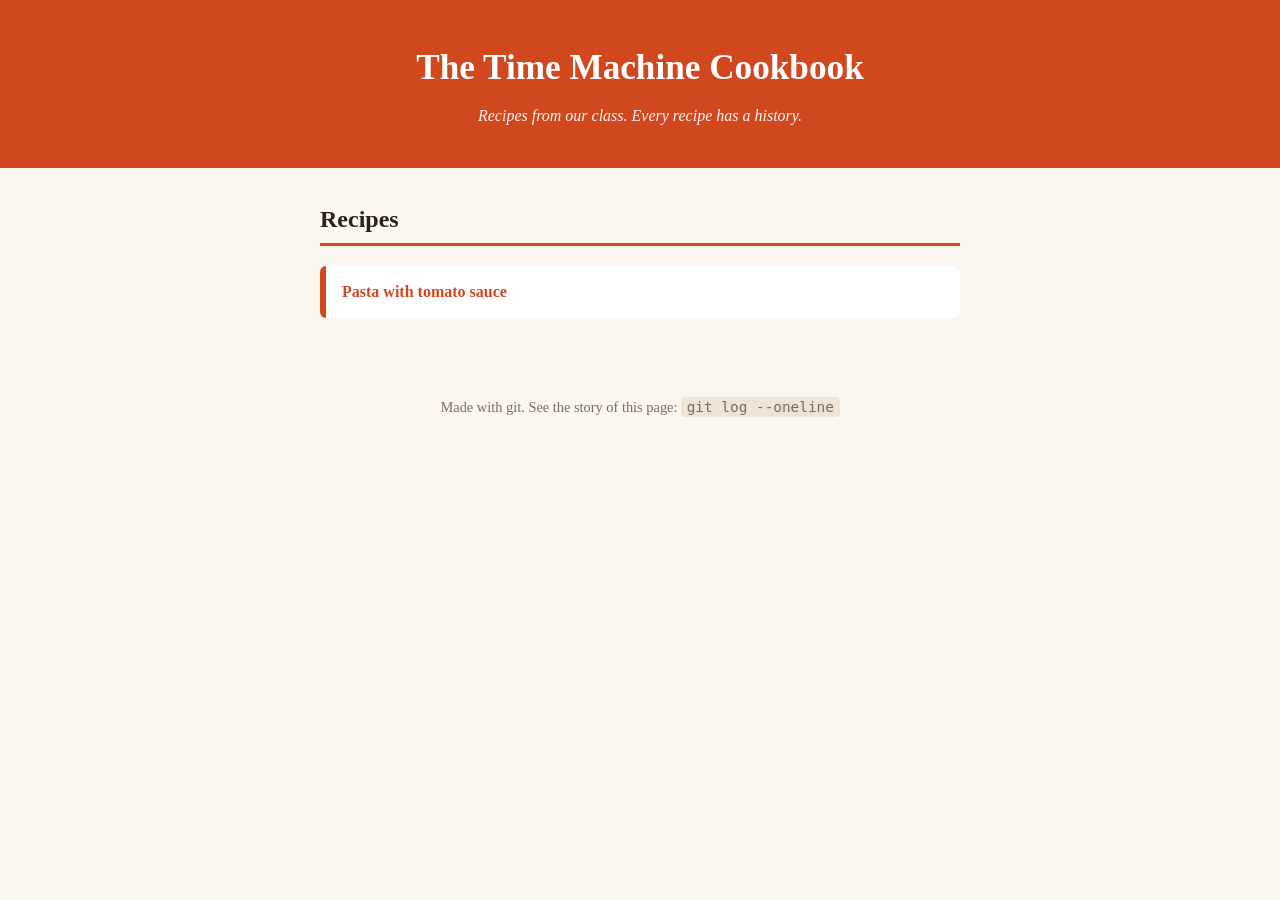
==== index.html @ 1de295b6 "Initial commit" ====
<!doctype html>
<html lang="en">
<head>
  <meta charset="utf-8">
  <meta name="viewport" content="width=device-width, initial-scale=1">
  <title>The Time Machine Cookbook</title>
  <link rel="stylesheet" href="style.css">
</head>
<body>
  <header>
    <h1>The Time Machine Cookbook</h1>
    <p class="tagline">Recipes from our class. Every recipe has a history.</p>
  </header>
  <main>
    <h2>Recipes</h2>
    <ul id="recipes">
      <li><a href="recipes/pasta.html">Pasta with tomato sauce</a></li>
      <!-- add your recipe link below this line -->
    </ul>
  </main>
  <footer>
    <p>Made with git. See the story of this page: <code>git log --oneline</code></p>
  </footer>
</body>
</html>
---- style.css ----
:root {
  --accent: #d1481f;
  --bg: #fbf6ee;
  --ink: #2a211b;
}
* { box-sizing: border-box; }
body {
  margin: 0;
  font-family: Georgia, "Times New Roman", serif;
  background: var(--bg);
  color: var(--ink);
  line-height: 1.6;
}
header {
  background: var(--accent);
  color: #fff;
  padding: 2.5rem 1rem;
  text-align: center;
}
header h1 { margin: 0 0 .4rem; font-size: 2.2rem; }
.tagline { margin: 0; font-style: italic; opacity: .95; }
main { max-width: 42rem; margin: 2rem auto; padding: 0 1rem; }
h2 { border-bottom: 3px solid var(--accent); padding-bottom: .3rem; }
ul#recipes { list-style: none; padding: 0; }
ul#recipes li {
  background: #fff;
  margin: .6rem 0;
  padding: .8rem 1rem;
  border-left: 6px solid var(--accent);
  border-radius: 6px;
}
a { color: var(--accent); font-weight: bold; text-decoration: none; }
a:hover { text-decoration: underline; }
.meta { color: #7a6c60; font-size: .9rem; }
footer { text-align: center; color: #7a6c60; padding: 2rem 1rem; font-size: .9rem; }
code { background: #efe5d7; padding: .1rem .35rem; border-radius: 4px; }
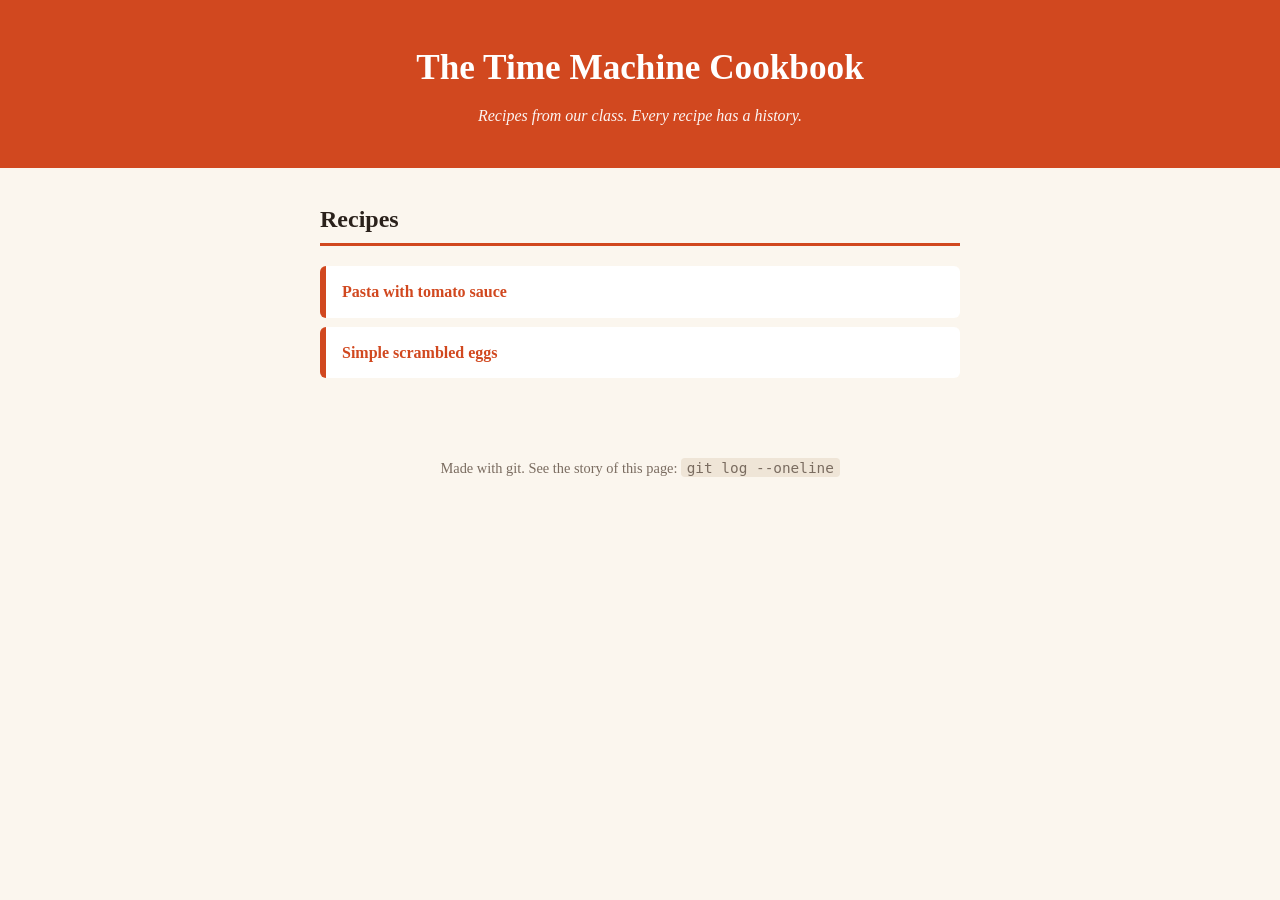
==== commit 5d29766b: "Add scrambled eggs to index" ====
--- a/index.html
+++ b/index.html
@@ -16,6 +16,7 @@
     <ul id="recipes">
       <li><a href="recipes/pasta.html">Pasta with tomato sauce</a></li>
       <!-- add your recipe link below this line -->
+      <li><a href="recipes/liam-scrambledeggs.html">Simple scrambled eggs</a></li>
     </ul>
   </main>
   <footer>
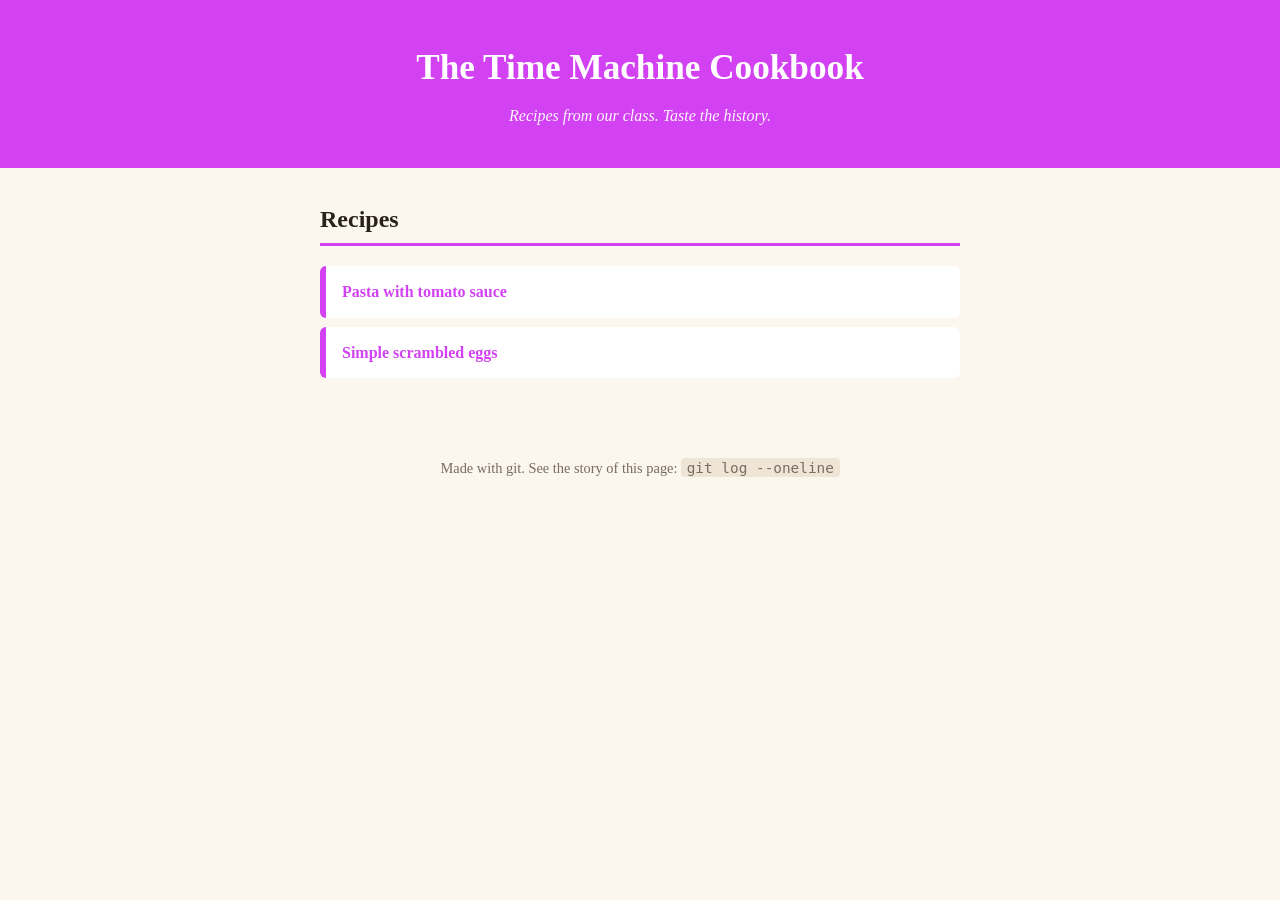
==== commit aaff234e: "tagline to taste the history" ====
--- a/index.html
+++ b/index.html
@@ -9,7 +9,7 @@
 <body>
   <header>
     <h1>The Time Machine Cookbook</h1>
-    <p class="tagline">Recipes from our class. Every recipe has a history.</p>
+    <p class="tagline">Recipes from our class. Taste the history.</p>
   </header>
   <main>
     <h2>Recipes</h2>
--- a/style.css
+++ b/style.css
@@ -1,5 +1,5 @@
 :root {
-  --accent: #d1481f;
+  --accent: #d242f3;
   --bg: #fbf6ee;
   --ink: #2a211b;
 }
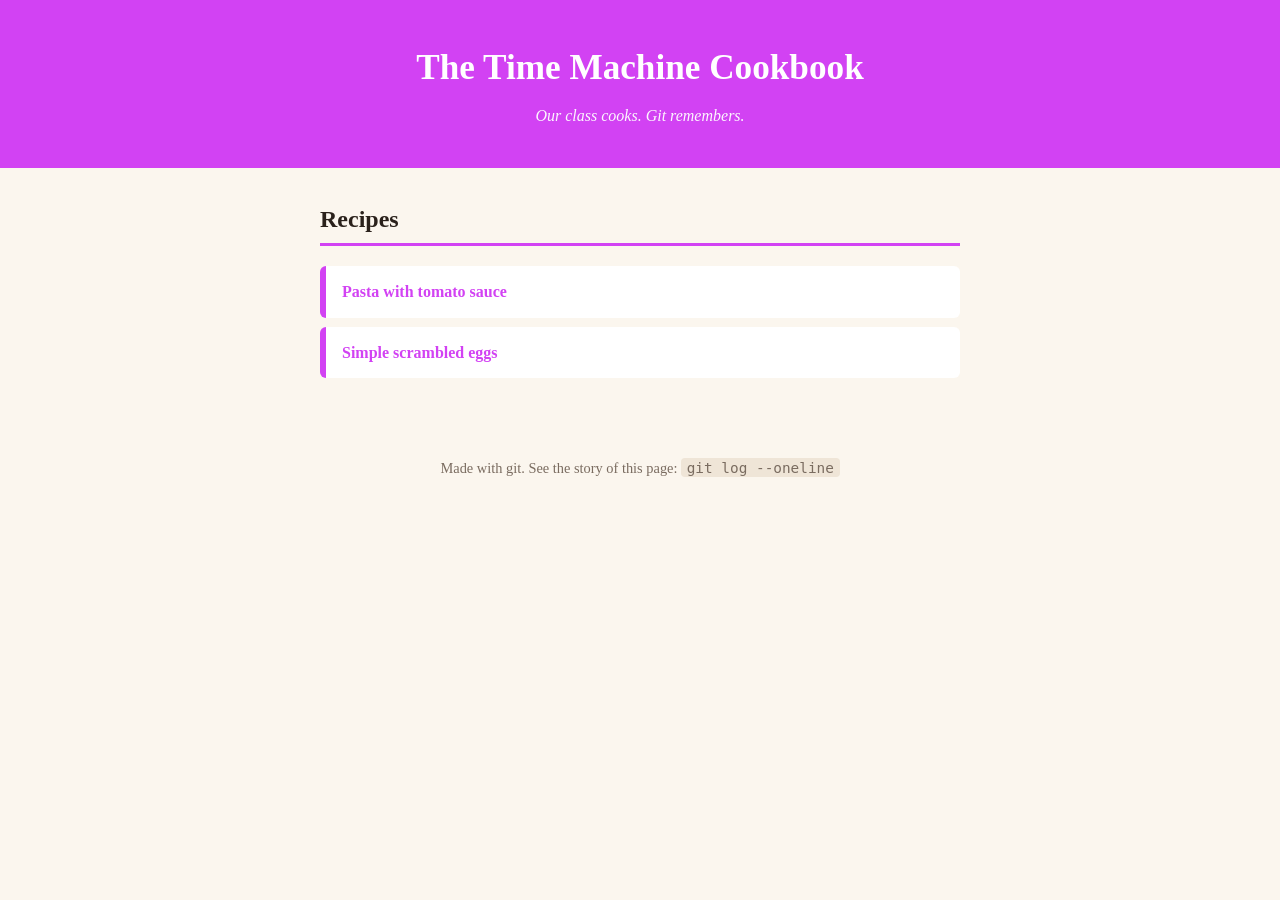
==== commit ae90b022: "tagline to git remembers" ====
--- a/index.html
+++ b/index.html
@@ -9,7 +9,7 @@
 <body>
   <header>
     <h1>The Time Machine Cookbook</h1>
-    <p class="tagline">Recipes from our class. Taste the history.</p>
+    <p class="tagline">Our class cooks. Git remembers.</p>
   </header>
   <main>
     <h2>Recipes</h2>
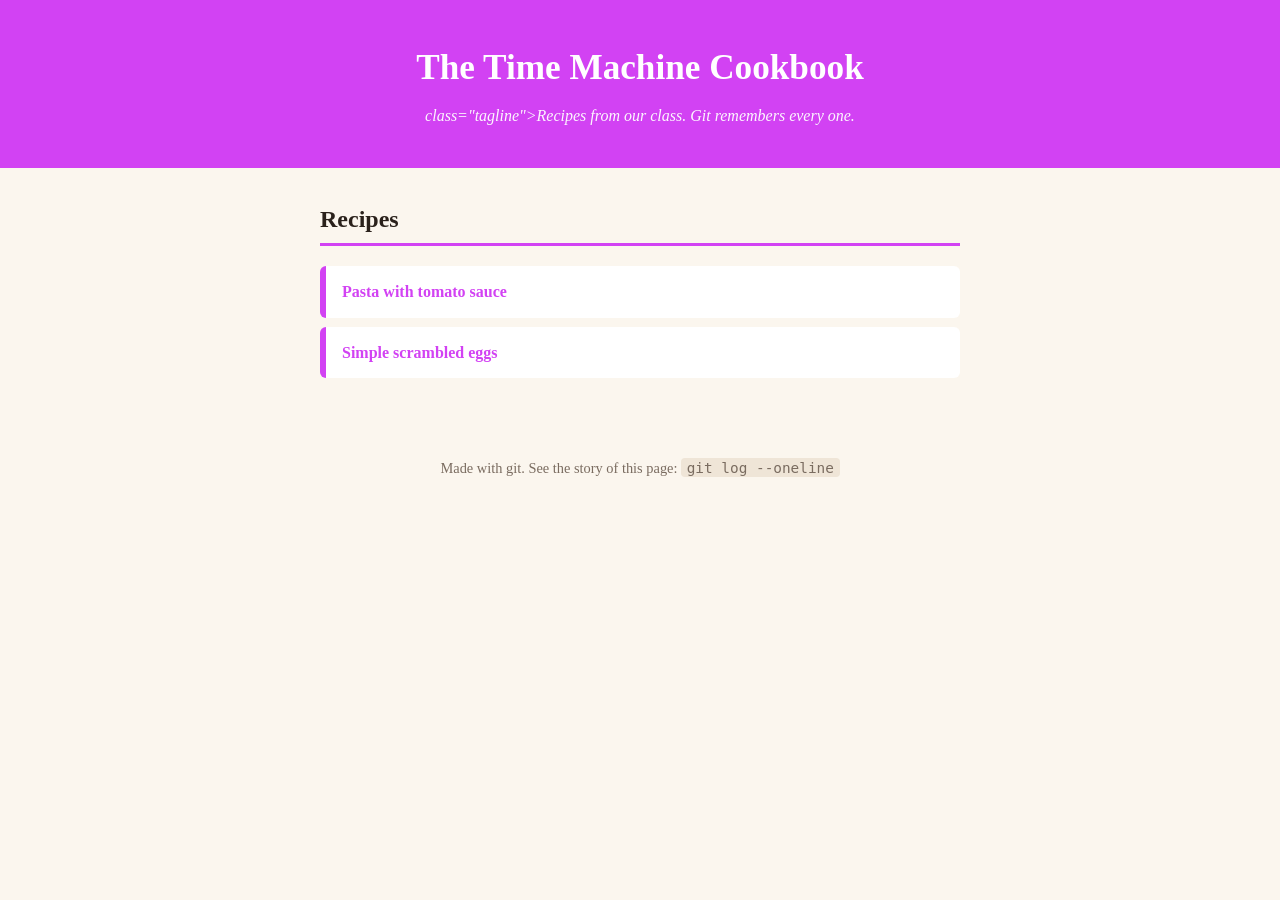
==== commit 1c0d9da1: "Merge taglines" ====
--- a/index.html
+++ b/index.html
@@ -9,7 +9,7 @@
 <body>
   <header>
     <h1>The Time Machine Cookbook</h1>
-    <p class="tagline">Our class cooks. Git remembers.</p>
+    <p class="tagline">class="tagline">Recipes from our class. Git remembers every one.</p>
   </header>
   <main>
     <h2>Recipes</h2>
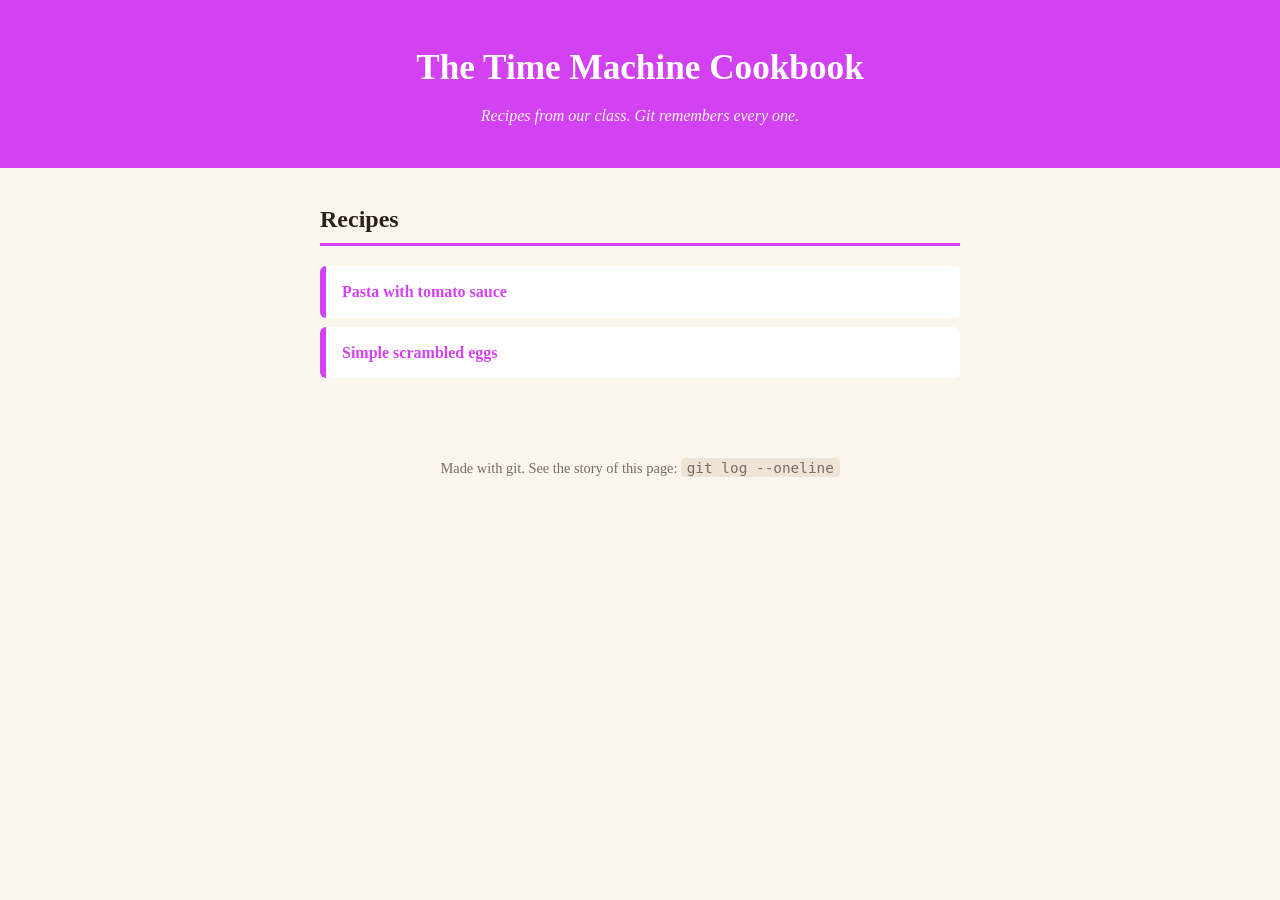
==== commit dc50f467: "fix typo" ====
--- a/index.html
+++ b/index.html
@@ -9,7 +9,7 @@
 <body>
   <header>
     <h1>The Time Machine Cookbook</h1>
-    <p class="tagline">class="tagline">Recipes from our class. Git remembers every one.</p>
+    <p class="tagline">Recipes from our class. Git remembers every one.</p>
   </header>
   <main>
     <h2>Recipes</h2>
